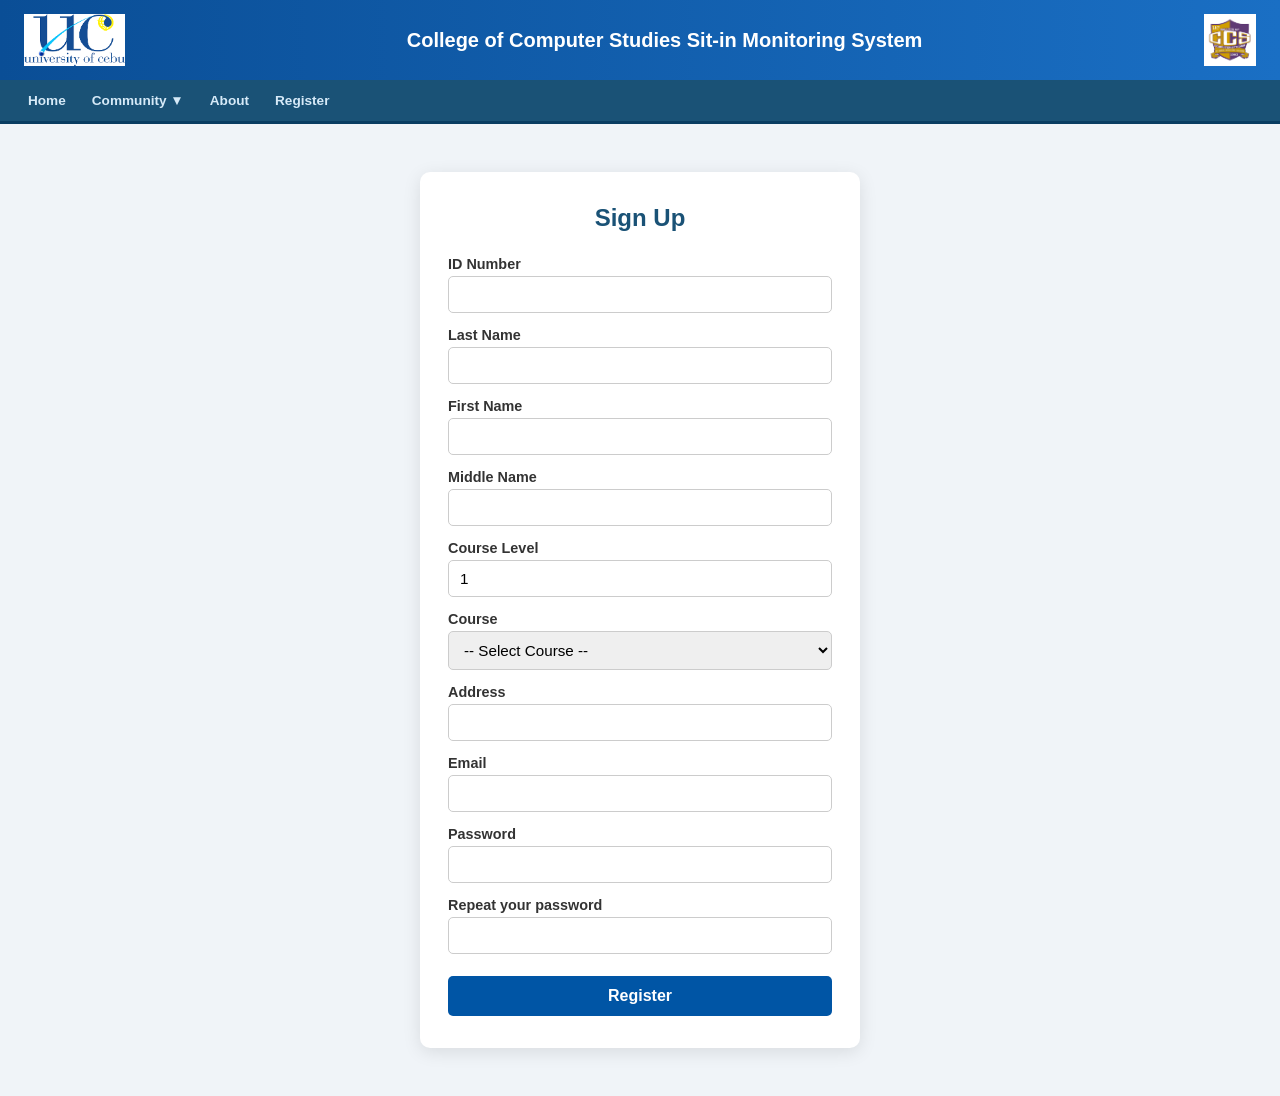
==== Register.html @ 6cff1f86 "Initial commit" ====
<!DOCTYPE html>
<html lang="en">
<head>
  <meta charset="UTF-8" />
  <meta name="viewport" content="width=device-width, initial-scale=1.0" />
  <title>CCS | Register</title>
  <link rel="stylesheet" href="style.css" />
</head>
<body>
  <header>
    <img src="../uclogo.png" alt="UC Logo" class="logo" />
    <h1>College of Computer Studies Sit-in Monitoring System</h1>
    <img src="../ucmainccslogo.png" alt="CCS Logo" class="logo" />
  </header>
  <nav>
    <a href="index.html">Home</a>
    <a href="#">Community ▼</a>
    <a href="#">About</a>
    <a href="Register.html">Register</a>
  </nav>

  <main>
    <section class="form-container">
      <h2>Sign Up</h2>
      <form action="Register.php" method="POST">
        <label for="idnumber">ID Number</label>
        <input type="text" id="idnumber" name="idnumber" required />

        <label for="lastname">Last Name</label>
        <input type="text" id="lastname" name="lastname" required />

        <label for="firstname">First Name</label>
        <input type="text" id="firstname" name="firstname" required />

        <label for="middlename">Middle Name</label>
        <input type="text" id="middlename" name="middlename" />

        <label for="courselevel">Course Level</label>
        <input type="number" id="courselevel" name="courselevel" value="1" required />

        <label for="course">Course</label>
        <select id="course" name="course" required>
          <option value="">-- Select Course --</option>
          <option value="BS Accountancy">BS Accountancy</option>
          <option value="BS Business Administration">BS Business Administration</option>
          <option value="BS Computer Science">BS Computer Science</option>
          <option value="BS Information Technology">BS Information Technology</option>
          <option value="BS Computer Engineering">BS Computer Engineering</option>
          <option value="BS Criminology">BS Criminology</option>
          <option value="BS Civil Engineering">BS Civil Engineering</option>
          <option value="BS Electrical Engineering">BS Electrical Engineering</option>
          <option value="BS Mechanical Engineering">BS Mechanical Engineering</option>
          <option value="BS Industrial Engineering">BS Industrial Engineering</option>
          <option value="BS Commerce">BS Commerce</option>
          <option value="BS Hotel & Restaurant Management">BS Hotel & Restaurant Management</option>
          <option value="BS Tourism Management">BS Tourism Management</option>
          <option value="BS Elementary Education">BS Elementary Education</option>
          <option value="BS Secondary Education">BS Secondary Education</option>
          <option value="BS Customs Administration">BS Customs Administration</option>
          <option value="BS Industrial Psychology">BS Industrial Psychology</option>
          <option value="BS Real Estate Management">BS Real Estate Management</option>
          <option value="BS Office Administration">BS Office Administration</option>
        </select>

        <label for="address">Address</label>
        <input type="text" id="address" name="address" required />

        <label for="email">Email</label>
        <input type="email" id="email" name="email" required />

        <label for="password">Password</label>
        <input type="password" id="password" name="password" required />

        <label for="repeatpassword">Repeat your password</label>
        <input type="password" id="repeatpassword" name="repeatpassword" required />

        <button type="submit">Register</button>
      </form>
    </section>
  </main>
</body>
</html>
---- style.css ----
/* ============================================================
   CCS Sit-in Monitoring System — style.css
   ============================================================ */
*, *::before, *::after { box-sizing: border-box; margin: 0; padding: 0; }

body {
  font-family: 'Segoe UI', Arial, sans-serif;
  background: #f0f4f8;
  color: #222;
  min-height: 100vh;
  display: flex;
  flex-direction: column;
}

/* ── Header ── */
header {
  background: linear-gradient(90deg, #0a4e96, #1a6fc4);
  color: #fff;
  padding: 14px 24px;
  display: flex;
  align-items: center;
  justify-content: space-between;
  gap: 12px;
  box-shadow: 0 2px 6px rgba(0,0,0,0.25);
}
header h1 { flex:1; text-align:center; font-size:20px; line-height:1.3; font-weight:700; margin:0; }
.logo { height:52px; width:auto; flex-shrink:0; }

/* ── Admin Nav ── */
nav {
  display: flex;
  flex-wrap: wrap;
  gap: 2px;
  align-items: center;
  padding: 6px 16px;
  background: #1a5276;
  border-bottom: 3px solid #0a3d62;
}
nav a {
  color: #d6eaf8;
  text-decoration: none;
  font-weight: 600;
  font-size: 0.85rem;
  padding: 7px 12px;
  border-radius: 4px;
  transition: background 0.2s, color 0.2s;
  white-space: nowrap;
}
nav a:hover, nav a.active { background: rgba(255,255,255,0.15); color:#fff; }

.logout-btn {
  margin-left: auto !important;
  background: #e74c3c !important;
  color: white !important;
  padding: 7px 16px;
  border-radius: 4px;
  font-weight: 700;
  transition: background 0.2s;
}
.logout-btn:hover { background: #c0392b !important; }

/* ── Main ── */
main { flex:1; }

/* ── Dashboard layout ── */
.dash-wrap {
  display: flex;
  gap: 20px;
  padding: 20px;
}
.dash-card {
  flex: 1;
  background: white;
  border: 1px solid #dde4f0;
  border-radius: 8px;
  overflow: hidden;
  box-shadow: 0 1px 6px rgba(0,0,0,0.06);
}
.dash-card-header {
  background: #1a5276;
  color: white;
  padding: 10px 16px;
  font-weight: 700;
  font-size: 0.95rem;
}
.dash-stats { padding: 14px 16px; }
.dash-stats p { font-weight: 600; margin: 5px 0; font-size: 0.95rem; }

/* Announcements */
.ann-item {
  border-bottom: 1px solid #eef2f7;
  padding: 10px 0;
}
.ann-item:last-child { border-bottom: none; }
.ann-meta { font-weight: 700; font-size: 0.85rem; color: #1a5276; margin-bottom: 5px; }
.ann-body { font-size: 0.9rem; color: #333; line-height: 1.6; }

/* ── Form containers ── */
.form-container {
  max-width: 440px;
  margin: 48px auto;
  background: white;
  padding: 32px 28px;
  border-radius: 10px;
  box-shadow: 0 4px 18px rgba(0,0,0,0.10);
}
.form-container h2 { text-align:center; margin-bottom:24px; color:#1a5276; font-size:1.5rem; }

form label { display:block; margin-top:14px; font-weight:600; font-size:0.9rem; color:#333; }
form input, form select, form textarea {
  width:100%; padding:9px 11px; margin-top:4px;
  border:1px solid #ccc; border-radius:5px; font-size:0.95rem;
  transition: border-color 0.2s;
}
form input:focus, form select:focus, form textarea:focus {
  border-color:#0055a5; outline:none; box-shadow:0 0 0 3px rgba(0,85,165,0.1);
}
form button[type="submit"], form button {
  margin-top:22px; width:100%; padding:11px;
  background:#0055a5; color:white; border:none;
  border-radius:5px; font-size:1rem; font-weight:600; cursor:pointer;
}
form button:hover { background:#003d7a; }

/* ── Tables ── */
table { width:100%; border-collapse:collapse; background:white; }
th, td { padding:11px 12px; border-bottom:1px solid #e5e9f0; text-align:left; font-size:0.9rem; }
th { background:#1a5276; color:white; font-weight:600; }
tr:hover td { background:#f0f6ff; }

/* ── Stat boxes ── */
.stats-row { display:flex; flex-wrap:wrap; gap:16px; margin-bottom:24px; }
.stat-box { flex:1; min-width:140px; background:#1a5276; color:white; padding:20px 16px; border-radius:8px; text-align:center; }
.stat-box h3 { margin:0 0 4px; font-size:2.4em; font-weight:700; }
.stat-box p  { margin:0; opacity:0.85; font-size:0.9rem; }

/* ── Pagination ── */
.pagination { margin-top:24px; text-align:center; display:flex; justify-content:center; gap:4px; flex-wrap:wrap; }
.pagination a, .pagination span { padding:7px 13px; border-radius:4px; font-weight:600; font-size:0.9rem; }
.pagination a { background:#1a5276; color:white; text-decoration:none; }
.pagination a:hover { background:#0a3d62; }
.pagination span { background:#e0e7ef; color:#333; }

/* ── Messages ── */
.message        { padding:12px 16px; border-radius:5px; margin-bottom:16px; font-weight:500; }
.message.success{ background:#d4edda; color:#155724; border:1px solid #c3e6cb; }
.message.error  { background:#f8d7da; color:#721c24; border:1px solid #f5c6cb; }
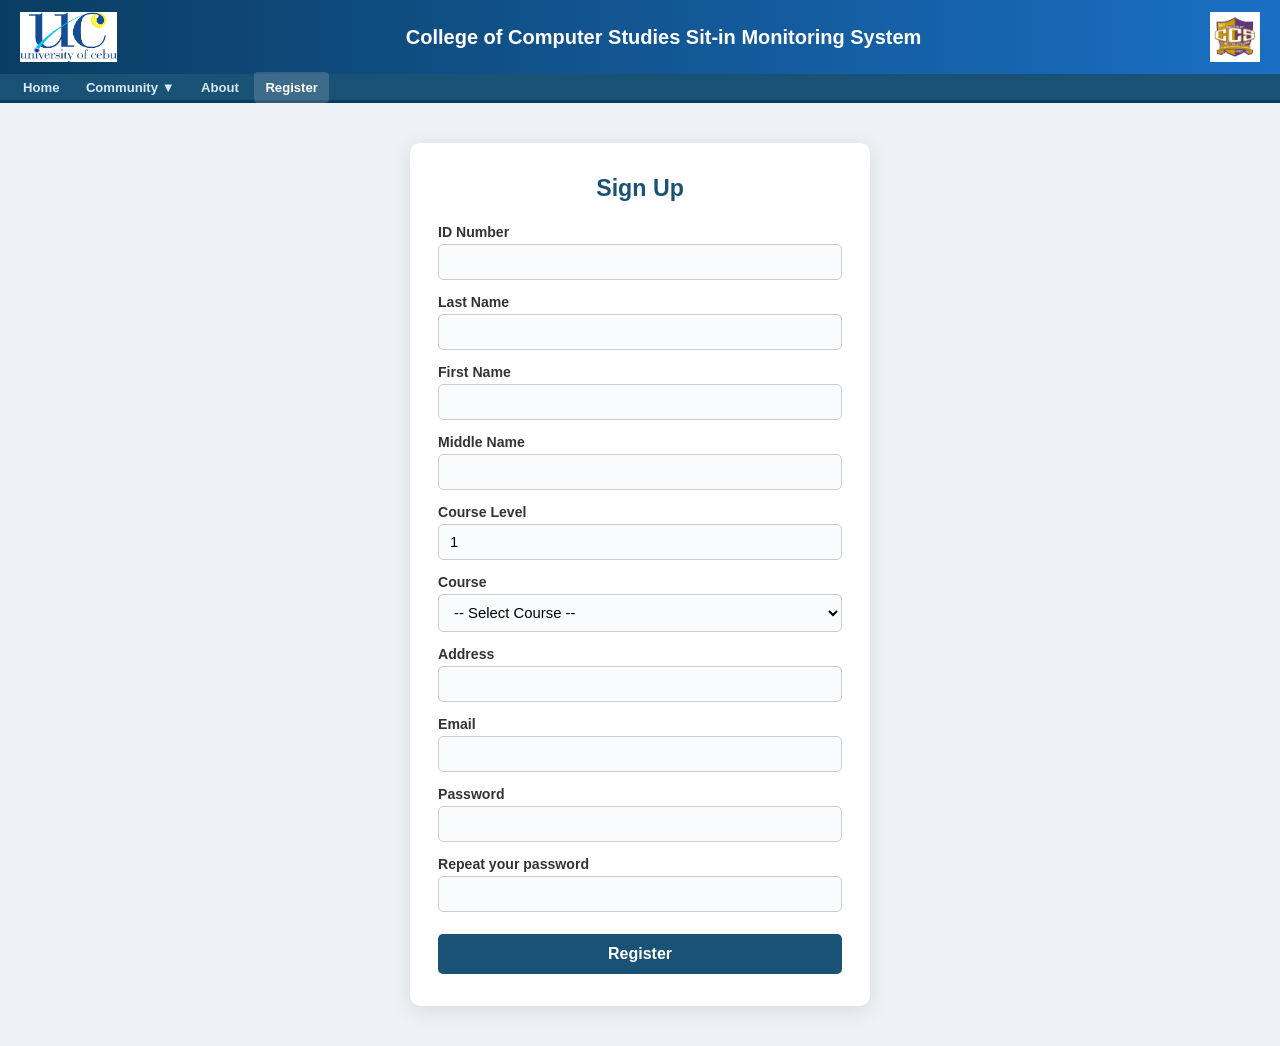
==== commit d1fbe2e7: "Updated project files" ====
--- a/Register.html
+++ b/Register.html
@@ -8,15 +8,17 @@
 </head>
 <body>
   <header>
-    <img src="../uclogo.png" alt="UC Logo" class="logo" />
+    <img src="uclogo.png" alt="UC Logo" class="logo" />
     <h1>College of Computer Studies Sit-in Monitoring System</h1>
-    <img src="../ucmainccslogo.png" alt="CCS Logo" class="logo" />
+    <img src="ucmainccslogo.png" alt="CCS Logo" class="logo" />
   </header>
   <nav>
-    <a href="index.html">Home</a>
-    <a href="#">Community ▼</a>
-    <a href="#">About</a>
-    <a href="Register.html">Register</a>
+    <div class="nav-links">
+      <a href="index.html">Home</a>
+      <a href="#">Community ▼</a>
+      <a href="#">About</a>
+      <a href="Register.html" class="active">Register</a>
+    </div>
   </nav>
 
   <main>
--- a/style.css
+++ b/style.css
@@ -1,12 +1,27 @@
 /* ============================================================
-   CCS Sit-in Monitoring System — style.css
+   CCS Sit-in Monitoring System — style.css (Polished v2)
    ============================================================ */
 *, *::before, *::after { box-sizing: border-box; margin: 0; padding: 0; }
 
+:root {
+  --blue-dark:  #1a3a6b;
+  --blue-mid:   #1a5276;
+  --blue-light: #2563c0;
+  --blue-nav:   #1d3f7a;
+  --red-danger: #e74c3c;
+  --green-ok:   #27ae60;
+  --white:      #ffffff;
+  --bg:         #eef2f7;
+  --text:       #1a1a2e;
+  --border:     #d0daea;
+  --shadow:     0 2px 10px rgba(0,0,0,0.08);
+  --radius:     8px;
+}
+
 body {
   font-family: 'Segoe UI', Arial, sans-serif;
-  background: #f0f4f8;
-  color: #222;
+  background: var(--bg);
+  color: var(--text);
   min-height: 100vh;
   display: flex;
   flex-direction: column;
@@ -14,134 +29,346 @@
 
 /* ── Header ── */
 header {
-  background: linear-gradient(90deg, #0a4e96, #1a6fc4);
-  color: #fff;
-  padding: 14px 24px;
+  background: linear-gradient(90deg, #0a3d62, #1a6fc4);
+  color: #fff;
+  padding: 12px 20px;
   display: flex;
   align-items: center;
   justify-content: space-between;
   gap: 12px;
-  box-shadow: 0 2px 6px rgba(0,0,0,0.25);
-}
-header h1 { flex:1; text-align:center; font-size:20px; line-height:1.3; font-weight:700; margin:0; }
-.logo { height:52px; width:auto; flex-shrink:0; }
+  box-shadow: 0 2px 8px rgba(0,0,0,0.3);
+  flex-shrink: 0;
+}
+header h1 {
+  flex: 1;
+  text-align: center;
+  font-size: clamp(13px, 2.5vw, 20px);
+  font-weight: 700;
+  line-height: 1.3;
+}
+.logo { height: 50px; width: auto; flex-shrink: 0; }
 
 /* ── Admin Nav ── */
 nav {
   display: flex;
   flex-wrap: wrap;
+  align-items: center;
+  padding: 4px 12px;
+  background: var(--blue-mid);
+  border-bottom: 3px solid #0a3d62;
   gap: 2px;
-  align-items: center;
-  padding: 6px 16px;
-  background: #1a5276;
-  border-bottom: 3px solid #0a3d62;
+  flex-shrink: 0;
 }
 nav a {
   color: #d6eaf8;
   text-decoration: none;
   font-weight: 600;
-  font-size: 0.85rem;
-  padding: 7px 12px;
+  font-size: 0.82rem;
+  padding: 8px 11px;
   border-radius: 4px;
-  transition: background 0.2s, color 0.2s;
+  transition: background 0.18s, color 0.18s;
   white-space: nowrap;
 }
-nav a:hover, nav a.active { background: rgba(255,255,255,0.15); color:#fff; }
-
+nav a:hover, nav a.active {
+  background: rgba(255,255,255,0.15);
+  color: #fff;
+}
 .logout-btn {
   margin-left: auto !important;
-  background: #e74c3c !important;
+  background: var(--red-danger) !important;
   color: white !important;
   padding: 7px 16px;
   border-radius: 4px;
   font-weight: 700;
-  transition: background 0.2s;
 }
 .logout-btn:hover { background: #c0392b !important; }
 
 /* ── Main ── */
-main { flex:1; }
+main { flex: 1; }
 
 /* ── Dashboard layout ── */
 .dash-wrap {
   display: flex;
   gap: 20px;
   padding: 20px;
+  flex-wrap: wrap;
 }
 .dash-card {
   flex: 1;
+  min-width: 280px;
   background: white;
-  border: 1px solid #dde4f0;
-  border-radius: 8px;
+  border: 1px solid var(--border);
+  border-radius: var(--radius);
   overflow: hidden;
-  box-shadow: 0 1px 6px rgba(0,0,0,0.06);
+  box-shadow: var(--shadow);
 }
 .dash-card-header {
-  background: #1a5276;
+  background: var(--blue-mid);
   color: white;
   padding: 10px 16px;
   font-weight: 700;
   font-size: 0.95rem;
 }
 .dash-stats { padding: 14px 16px; }
-.dash-stats p { font-weight: 600; margin: 5px 0; font-size: 0.95rem; }
-
-/* Announcements */
-.ann-item {
-  border-bottom: 1px solid #eef2f7;
-  padding: 10px 0;
-}
+.dash-stats p { font-weight: 600; margin: 6px 0; font-size: 0.95rem; }
+
+/* Announcement items */
+.ann-item { border-bottom: 1px solid #eef2f7; padding: 10px 16px; }
 .ann-item:last-child { border-bottom: none; }
-.ann-meta { font-weight: 700; font-size: 0.85rem; color: #1a5276; margin-bottom: 5px; }
+.ann-meta { font-weight: 700; font-size: 0.82rem; color: var(--blue-mid); margin-bottom: 5px; }
 .ann-body { font-size: 0.9rem; color: #333; line-height: 1.6; }
 
 /* ── Form containers ── */
 .form-container {
-  max-width: 440px;
-  margin: 48px auto;
+  max-width: 460px;
+  margin: 40px auto;
   background: white;
   padding: 32px 28px;
   border-radius: 10px;
-  box-shadow: 0 4px 18px rgba(0,0,0,0.10);
-}
-.form-container h2 { text-align:center; margin-bottom:24px; color:#1a5276; font-size:1.5rem; }
-
-form label { display:block; margin-top:14px; font-weight:600; font-size:0.9rem; color:#333; }
+  box-shadow: 0 4px 20px rgba(0,0,0,0.10);
+}
+.form-container h2 {
+  text-align: center;
+  margin-bottom: 22px;
+  color: var(--blue-mid);
+  font-size: 1.45rem;
+}
+
+form label {
+  display: block;
+  margin-top: 14px;
+  font-weight: 600;
+  font-size: 0.88rem;
+  color: #333;
+}
 form input, form select, form textarea {
-  width:100%; padding:9px 11px; margin-top:4px;
-  border:1px solid #ccc; border-radius:5px; font-size:0.95rem;
-  transition: border-color 0.2s;
+  width: 100%;
+  padding: 9px 11px;
+  margin-top: 4px;
+  border: 1px solid #ccc;
+  border-radius: 5px;
+  font-size: 0.93rem;
+  transition: border-color 0.2s, box-shadow 0.2s;
+  background: #fafbfc;
 }
 form input:focus, form select:focus, form textarea:focus {
-  border-color:#0055a5; outline:none; box-shadow:0 0 0 3px rgba(0,85,165,0.1);
-}
-form button[type="submit"], form button {
-  margin-top:22px; width:100%; padding:11px;
-  background:#0055a5; color:white; border:none;
-  border-radius:5px; font-size:1rem; font-weight:600; cursor:pointer;
-}
-form button:hover { background:#003d7a; }
+  border-color: var(--blue-light);
+  outline: none;
+  box-shadow: 0 0 0 3px rgba(37,99,192,0.12);
+  background: #fff;
+}
+form button[type="submit"], form button.btn-primary {
+  margin-top: 22px;
+  width: 100%;
+  padding: 11px;
+  background: var(--blue-mid);
+  color: white;
+  border: none;
+  border-radius: 5px;
+  font-size: 1rem;
+  font-weight: 600;
+  cursor: pointer;
+  transition: background 0.2s;
+}
+form button[type="submit"]:hover, form button.btn-primary:hover {
+  background: var(--blue-dark);
+}
 
 /* ── Tables ── */
-table { width:100%; border-collapse:collapse; background:white; }
-th, td { padding:11px 12px; border-bottom:1px solid #e5e9f0; text-align:left; font-size:0.9rem; }
-th { background:#1a5276; color:white; font-weight:600; }
-tr:hover td { background:#f0f6ff; }
+.table-wrap { overflow-x: auto; }
+table { width: 100%; border-collapse: collapse; background: white; }
+th, td { padding: 10px 12px; border-bottom: 1px solid #e5e9f0; text-align: left; font-size: 0.88rem; }
+th { background: var(--blue-mid); color: white; font-weight: 600; white-space: nowrap; }
+tr:hover td { background: #f0f6ff; }
 
 /* ── Stat boxes ── */
-.stats-row { display:flex; flex-wrap:wrap; gap:16px; margin-bottom:24px; }
-.stat-box { flex:1; min-width:140px; background:#1a5276; color:white; padding:20px 16px; border-radius:8px; text-align:center; }
-.stat-box h3 { margin:0 0 4px; font-size:2.4em; font-weight:700; }
-.stat-box p  { margin:0; opacity:0.85; font-size:0.9rem; }
+.stats-row { display: flex; flex-wrap: wrap; gap: 16px; margin-bottom: 20px; }
+.stat-box {
+  flex: 1;
+  min-width: 130px;
+  background: var(--blue-mid);
+  color: white;
+  padding: 18px 14px;
+  border-radius: var(--radius);
+  text-align: center;
+}
+.stat-box h3 { margin: 0 0 4px; font-size: 2.2em; font-weight: 700; }
+.stat-box p  { margin: 0; opacity: 0.85; font-size: 0.88rem; }
 
 /* ── Pagination ── */
-.pagination { margin-top:24px; text-align:center; display:flex; justify-content:center; gap:4px; flex-wrap:wrap; }
-.pagination a, .pagination span { padding:7px 13px; border-radius:4px; font-weight:600; font-size:0.9rem; }
-.pagination a { background:#1a5276; color:white; text-decoration:none; }
-.pagination a:hover { background:#0a3d62; }
-.pagination span { background:#e0e7ef; color:#333; }
-
-/* ── Messages ── */
-.message        { padding:12px 16px; border-radius:5px; margin-bottom:16px; font-weight:500; }
-.message.success{ background:#d4edda; color:#155724; border:1px solid #c3e6cb; }
-.message.error  { background:#f8d7da; color:#721c24; border:1px solid #f5c6cb; }+.pagination {
+  display: flex;
+  flex-wrap: wrap;
+  gap: 4px;
+  margin-top: 10px;
+}
+.pagination a, .pagination span {
+  padding: 6px 12px;
+  border: 1px solid #ccc;
+  border-radius: 4px;
+  text-decoration: none;
+  font-size: 0.85rem;
+  color: var(--blue-mid);
+}
+.pagination span.current {
+  background: var(--blue-mid);
+  color: #fff;
+  border-color: var(--blue-mid);
+}
+.pagination a:hover { background: #eef2f7; }
+.pagination-info { font-size: 0.83rem; color: #666; margin-top: 10px; }
+
+/* ── Alert messages ── */
+.msg-success, .alert-success {
+  background: #d4edda; color: #155724;
+  border: 1px solid #c3e6cb;
+  padding: 10px 14px; border-radius: 5px; margin-bottom: 14px;
+}
+.msg-error, .alert-error {
+  background: #f8d7da; color: #721c24;
+  border: 1px solid #f5c6cb;
+  padding: 10px 14px; border-radius: 5px; margin-bottom: 14px;
+}
+
+/* ── Rating badges ── */
+.rating-badge { display: inline-block; padding: 3px 10px; border-radius: 12px; font-weight: 700; color: white; font-size: 0.85rem; }
+.rating-5 { background: #27ae60; }
+.rating-4 { background: #2ecc71; }
+.rating-3 { background: #f1c40f; color: #333; }
+.rating-2 { background: #e67e22; }
+.rating-1 { background: #e74c3c; }
+
+/* ── Status chips ── */
+.status-active   { color: #27ae60; font-weight: 700; }
+.status-done     { color: #7f8c8d; }
+.status-pending  { background: #fff3cd; color: #856404; padding: 2px 8px; border-radius: 4px; font-size: 0.8rem; font-weight: 700; }
+.status-approved { background: #d4edda; color: #155724; padding: 2px 8px; border-radius: 4px; font-size: 0.8rem; font-weight: 700; }
+.status-rejected { background: #f8d7da; color: #721c24; padding: 2px 8px; border-radius: 4px; font-size: 0.8rem; font-weight: 700; }
+
+/* ── Buttons ── */
+.btn-end     { background: #e74c3c; color: #fff; padding: 4px 12px; border: none; border-radius: 4px; cursor: pointer; font-size: 0.82rem; text-decoration: none; display: inline-block; }
+.btn-end:hover { background: #c0392b; }
+.btn-edit    { background: var(--blue-mid); color: #fff; padding: 4px 11px; border: none; border-radius: 4px; cursor: pointer; font-size: 0.82rem; text-decoration: none; display: inline-block; }
+.btn-edit:hover { background: var(--blue-dark); }
+.btn-delete  { background: #e74c3c; color: #fff; padding: 4px 11px; border: none; border-radius: 4px; cursor: pointer; font-size: 0.82rem; text-decoration: none; display: inline-block; margin-left: 4px; }
+.btn-delete:hover { background: #c0392b; }
+.btn-reset   { background: #f39c12; color: #fff; padding: 4px 10px; border: none; border-radius: 4px; cursor: pointer; font-size: 0.82rem; text-decoration: none; display: inline-block; margin-left: 4px; }
+
+/* ── Modal ── */
+.modal-overlay {
+  display: none;
+  position: fixed;
+  inset: 0;
+  background: rgba(0,0,0,0.5);
+  z-index: 1000;
+  align-items: center;
+  justify-content: center;
+  padding: 16px;
+}
+.modal-overlay.open { display: flex; }
+.modal {
+  background: #fff;
+  border-radius: 10px;
+  padding: 26px 24px 20px;
+  width: 500px;
+  max-width: 100%;
+  max-height: 90vh;
+  overflow-y: auto;
+}
+.modal h3 { color: var(--blue-mid); margin-bottom: 16px; }
+.modal label { display: block; font-weight: 600; font-size: 0.88rem; margin-top: 12px; }
+.modal input, .modal select {
+  width: 100%; padding: 8px 10px;
+  border: 1px solid #ccc; border-radius: 4px;
+  margin-top: 3px; font-size: 0.9rem;
+}
+.modal-actions { display: flex; gap: 10px; margin-top: 18px; }
+.modal-actions button { flex: 1; padding: 10px; border: none; border-radius: 5px; font-weight: 700; cursor: pointer; font-size: 0.95rem; }
+.btn-save   { background: #28a745; color: #fff; }
+.btn-cancel { background: #6c757d; color: #fff; }
+
+/* ── Student top nav ── */
+.top-nav {
+  background: var(--blue-nav);
+  display: flex;
+  align-items: stretch;
+  padding: 0 16px;
+  gap: 0;
+  border-bottom: 3px solid #0f2a55;
+  flex-wrap: wrap;
+  flex-shrink: 0;
+}
+.top-nav a {
+  color: #c8d8f5;
+  text-decoration: none;
+  font-size: 13px;
+  font-weight: 600;
+  padding: 11px 14px;
+  transition: background 0.15s, color 0.15s;
+  white-space: nowrap;
+  display: flex;
+  align-items: center;
+  gap: 5px;
+}
+.top-nav a:hover, .top-nav a.active {
+  background: rgba(255,255,255,0.13);
+  color: #fff;
+}
+.top-nav .spacer { flex: 1; }
+.top-nav .logout {
+  background: #c0392b;
+  color: #fff !important;
+  padding: 11px 18px;
+  font-weight: 700;
+}
+.top-nav .logout:hover { background: #a93226; }
+.notif-wrap { position: relative; display: inline-flex; }
+.notif-badge {
+  position: absolute;
+  right: 4px; top: 6px;
+  background: #e74c3c;
+  color: #fff;
+  font-size: 10px;
+  font-weight: 700;
+  border-radius: 50%;
+  width: 16px; height: 16px;
+  display: flex; align-items: center; justify-content: center;
+}
+
+/* ── Table controls ── */
+.table-controls {
+  display: flex;
+  align-items: center;
+  gap: 12px;
+  margin-bottom: 12px;
+  flex-wrap: wrap;
+}
+.table-controls label { font-weight: 600; font-size: 0.88rem; }
+.table-controls select, .table-controls input {
+  padding: 6px 10px;
+  border: 1px solid #ccc;
+  border-radius: 4px;
+  font-size: 0.88rem;
+}
+
+/* ── Responsive: mobile stacking ── */
+@media (max-width: 768px) {
+  header h1 { font-size: 13px; }
+  .logo { height: 38px; }
+  .dash-wrap { padding: 12px; gap: 12px; }
+  .dash-card { min-width: 100%; }
+  .stats-row .stat-box { min-width: 120px; }
+  .form-container { margin: 20px 12px; padding: 22px 16px; }
+  nav { padding: 4px 8px; }
+  nav a { font-size: 0.78rem; padding: 6px 8px; }
+  .modal { padding: 18px 14px; }
+  .top-nav a { font-size: 12px; padding: 10px 10px; }
+  table th, table td { padding: 8px 8px; font-size: 0.82rem; }
+}
+
+@media (max-width: 480px) {
+  header { padding: 10px 12px; gap: 8px; }
+  .logo { height: 32px; }
+  header h1 { font-size: 11px; }
+  nav a { font-size: 0.74rem; padding: 5px 6px; }
+}
